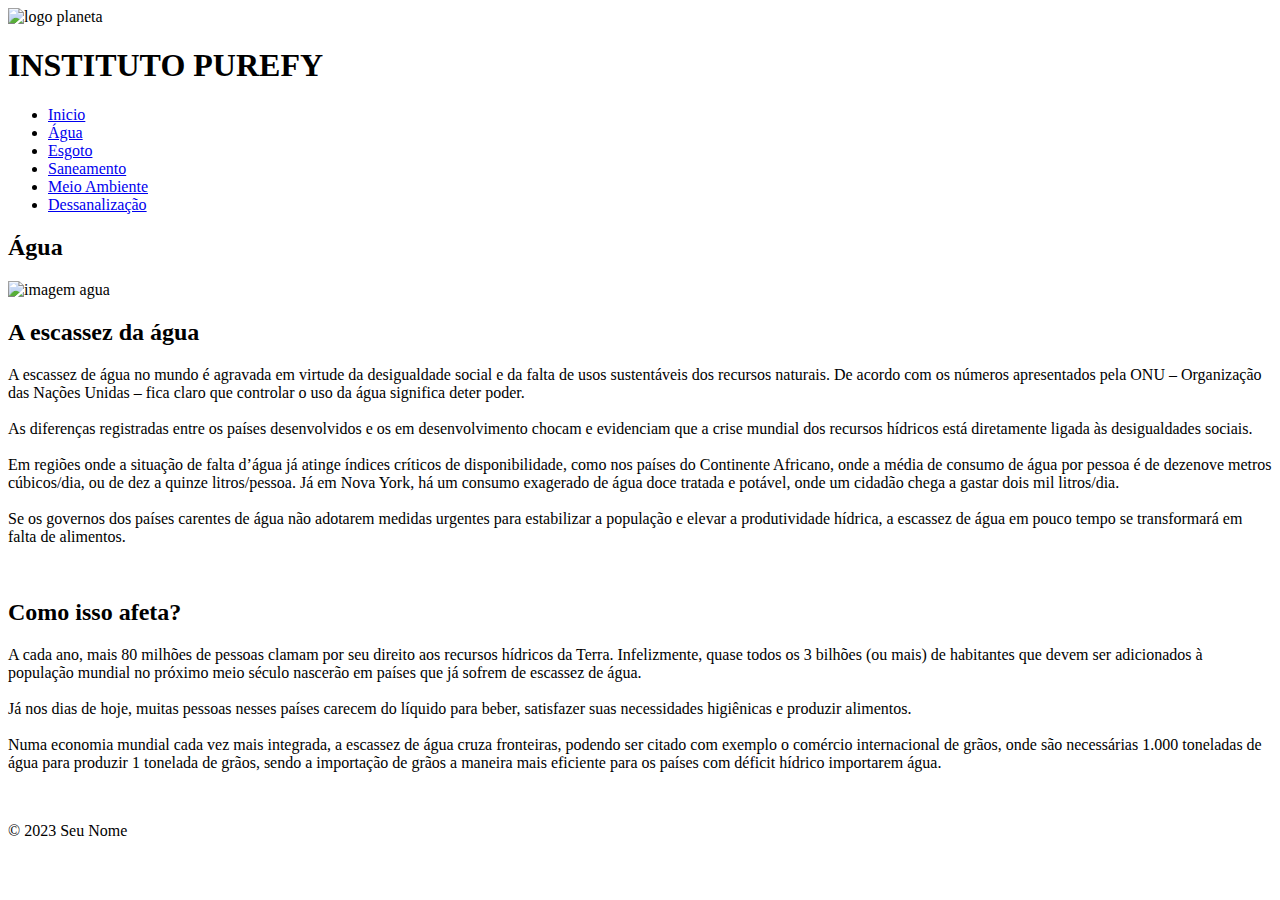
==== pagina1.html @ ef1dcf81 "commit inicial" ====
<!DOCTYPE html>
<html lang="pt-BR">
<head>
    <meta charset="UTF-8">
    <meta name="viewport" content="width=device-width, initial-scale=1.0">
    <title>PUREFY</title>
    <link rel="stylesheet" href="estilo/style1.css">
    <link rel="shortcut icon" type="imagex/png" href="./img/gota.ICO.png">
    <script src="js/script.js"></script>
</head>
<body>
    <header>
        <div class="logo">
            <img src="img/logoplaneta.png" alt="logo planeta" class="imagem1">
        </div>
        <h1>INSTITUTO PUREFY</h1>
        <nav>
            <ul>
                <li><a href="index.html">Inicio</a></li>
                <li><a href="pagina1.html">Água</a></li>
                <li><a href="pagina2.html">Esgoto</a></li>
                <li><a href="pagina3.html">Saneamento</a></li>
                <li><a href="pagina4.html">Meio Ambiente</a></li>
                <li><a href="pagina5.html">Dessanalização</a></li>
            </ul>
        </nav>
    </header>
    <main>
        <section class="texto1">
            <h2>Água</h2>
            <img src="img/agua.jpg" alt="imagem agua" class="imagem2">
            <h2>A escassez da água</h2>
            <p>A escassez de água no mundo é agravada em virtude da desigualdade social e da falta de usos sustentáveis dos recursos naturais. De acordo com os números apresentados pela ONU – Organização das Nações Unidas – fica claro que controlar o uso da água significa deter poder.<br><br>
            As diferenças registradas entre os países desenvolvidos e os em desenvolvimento chocam e evidenciam que a crise mundial dos recursos hídricos está diretamente ligada às desigualdades sociais.<br><br>
            Em regiões onde a situação de falta d’água já atinge índices críticos de disponibilidade, como nos países do Continente Africano, onde a média de consumo de água por pessoa é de dezenove metros cúbicos/dia, ou de dez a quinze litros/pessoa. Já em Nova York, há um consumo exagerado de água doce tratada e potável, onde um cidadão chega a gastar dois mil litros/dia.<br><br>
            Se os governos dos países carentes de água não adotarem medidas urgentes para estabilizar a população e elevar a produtividade hídrica, a escassez de água em pouco tempo se transformará em falta de alimentos.</p><br>
        </section>
        <section class="tesxto2">
            <h2>Como isso afeta?</h2>
            <p>A cada ano, mais 80 milhões de pessoas clamam por seu direito aos recursos hídricos da Terra. Infelizmente, quase todos os 3 bilhões (ou mais) de habitantes que devem ser adicionados à população mundial no próximo meio século nascerão em países que já sofrem de escassez de água.<br><br>
            Já nos dias de hoje, muitas pessoas nesses países carecem do líquido para beber, satisfazer suas necessidades higiênicas e produzir alimentos.<br><br>
            Numa economia mundial cada vez mais integrada, a escassez de água cruza fronteiras, podendo ser citado com exemplo o comércio internacional de grãos, onde são necessárias 1.000 toneladas de água para produzir 1 tonelada de grãos, sendo a importação de grãos a maneira mais eficiente para os países com déficit hídrico importarem água.</p><br>
        </section>
    </main>
    <footer>
        <p>&copy; 2023 Seu Nome</p>
    </footer>
</body>
</html>
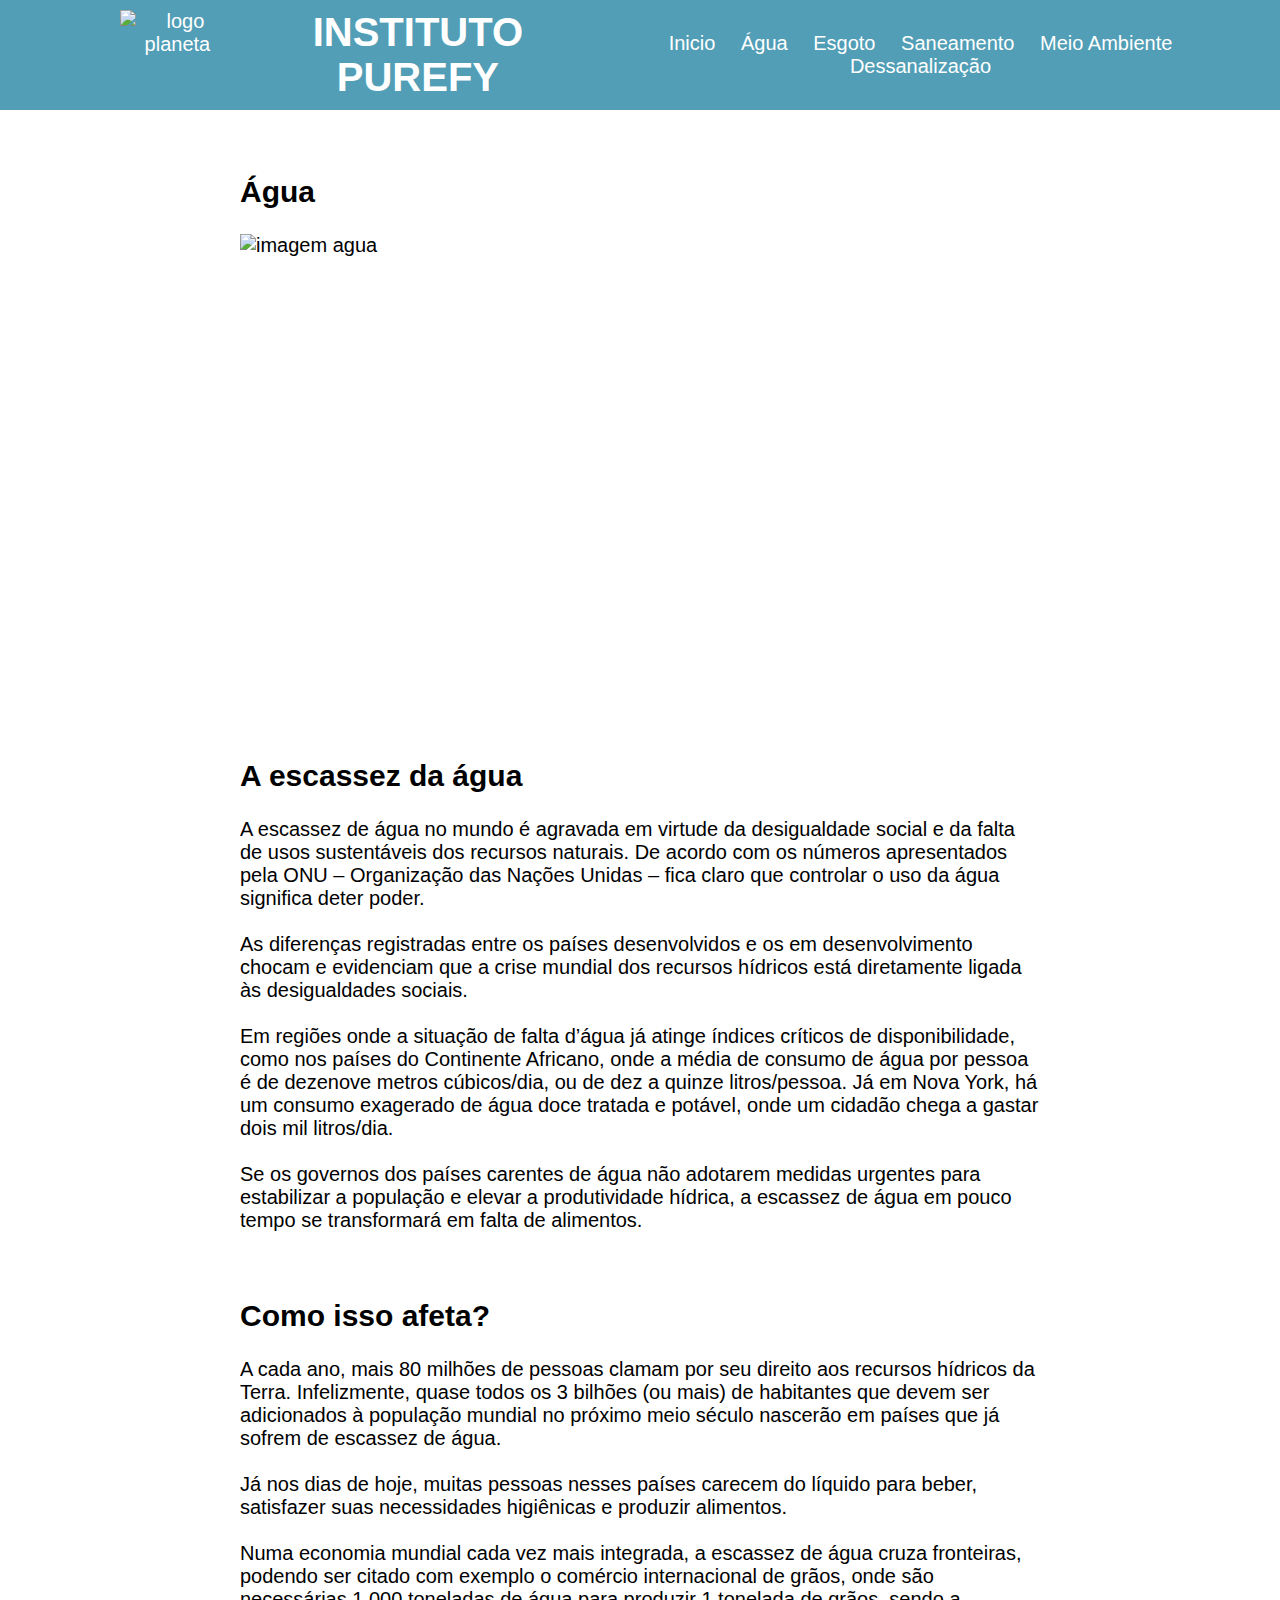
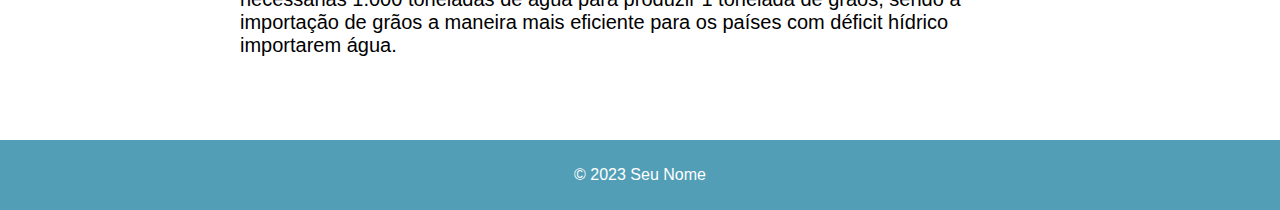
==== commit ce30050b: "Update pagina1.html" ====
--- a/pagina1.html
+++ b/pagina1.html
@@ -4,7 +4,7 @@
     <meta charset="UTF-8">
     <meta name="viewport" content="width=device-width, initial-scale=1.0">
     <title>PUREFY</title>
-    <link rel="stylesheet" href="estilo/style1.css">
+    <link rel="stylesheet" href="style1.css">
     <link rel="shortcut icon" type="imagex/png" href="./img/gota.ICO.png">
     <script src="js/script.js"></script>
 </head>
--- a/style1.css
+++ b/style1.css
@@ -0,0 +1,68 @@
+
+body {
+    font-family: Arial, sans-serif;
+    margin: 0;
+    padding: 0;
+}
+
+header {
+    display: flex;
+    justify-content: space-between;
+    height: 70px;
+    align-items: center;
+    background-color:#519eb6;
+    padding: 10px;
+    color: #fff;
+    padding: 20px;
+    text-align: center;
+    font-size: 20px;
+}
+
+.imagem1 {
+    display: flex;
+    align-items: center;
+    height: 90px;
+    margin-right: 0px;
+    margin-left: 100px;
+}
+.imagem2 {
+    display: flex;
+    align-items: center;
+    height: 500px;
+    margin-right: 65px;
+    margin-left: 0px;
+}
+
+nav ul {
+    list-style-type: none;
+    padding: 0;
+}
+
+nav ul li {
+    display: inline;
+    margin-right: 20px;
+}
+
+nav ul li a {
+    text-decoration: none;
+    color: #fff;
+}
+
+nav ul li a:hover {
+    color: rgb(40, 50, 51);
+}
+
+main {
+    font-size: 20px;
+    max-width: 800px;
+    margin: 20px auto;
+    padding: 20px;
+}
+
+footer {
+    background-color: #519eb6;
+    color: #fff;
+    text-align: center;
+    padding: 10px;
+}
+
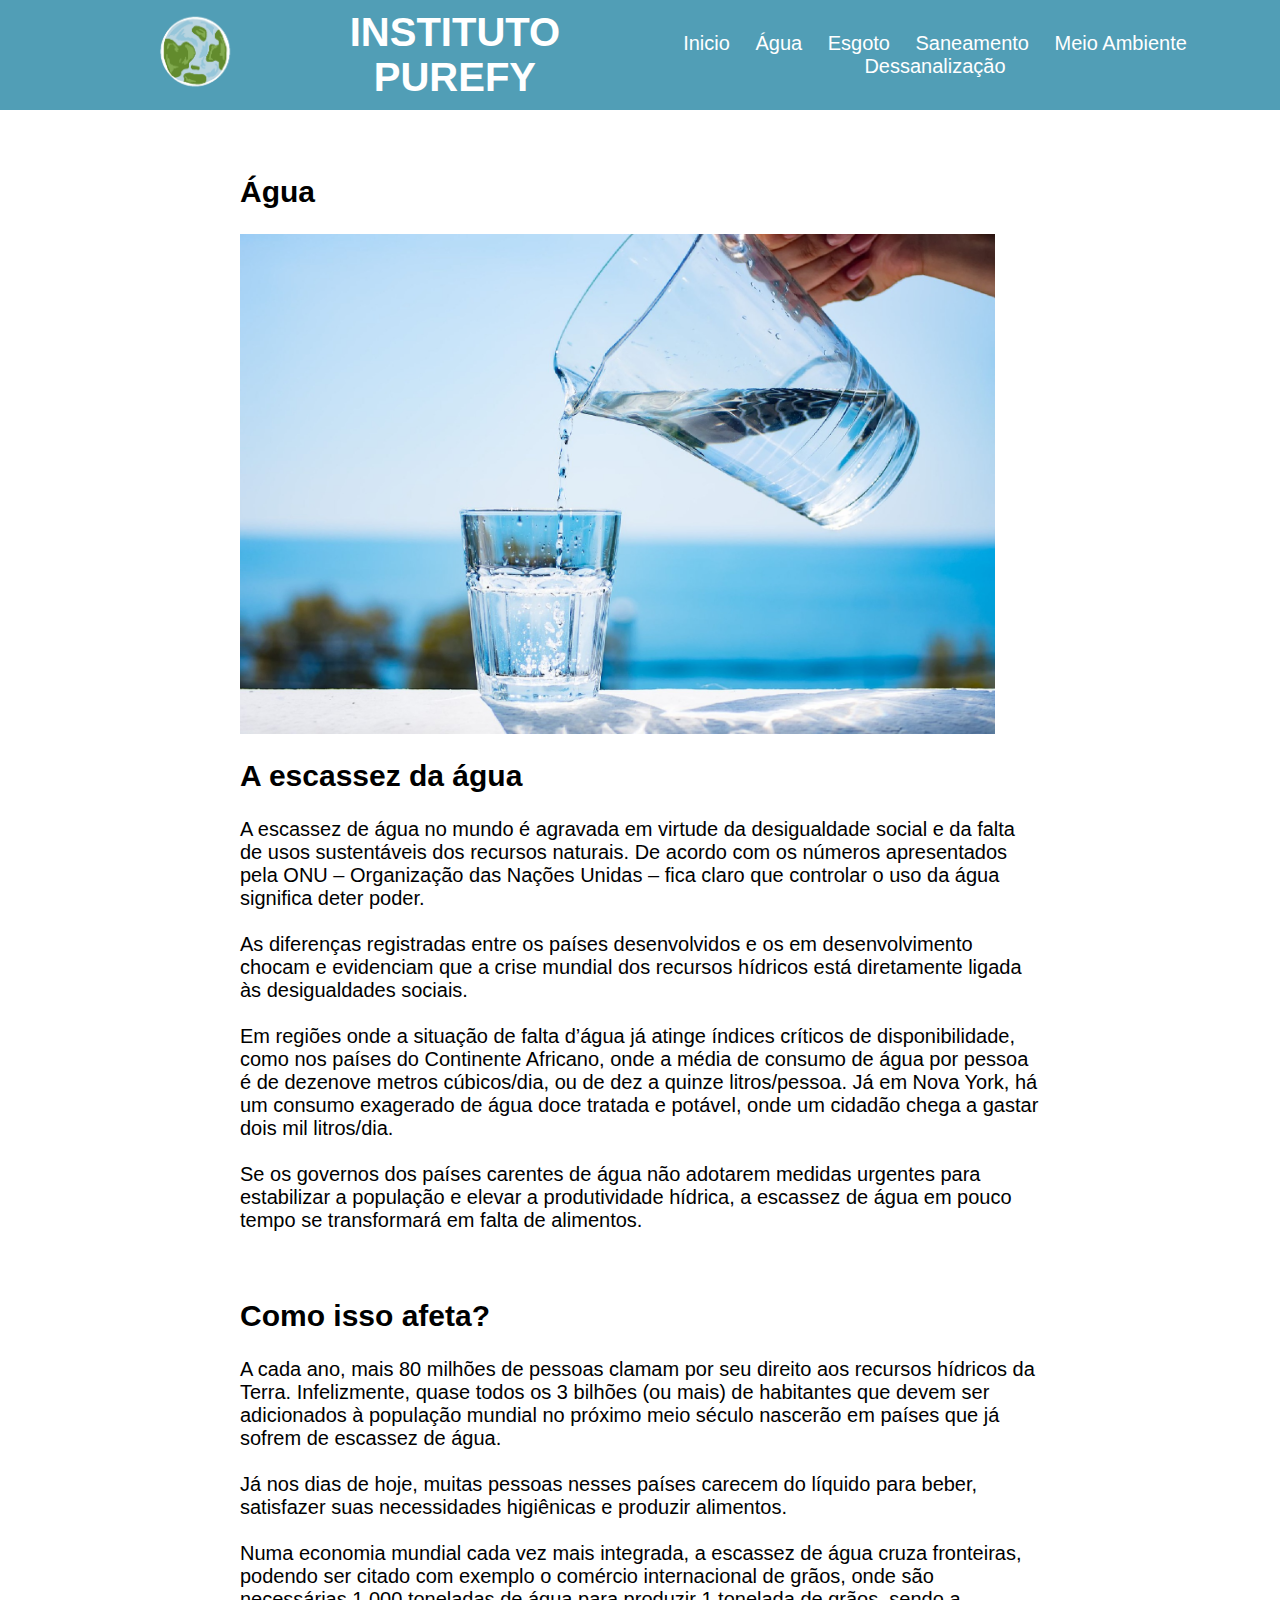
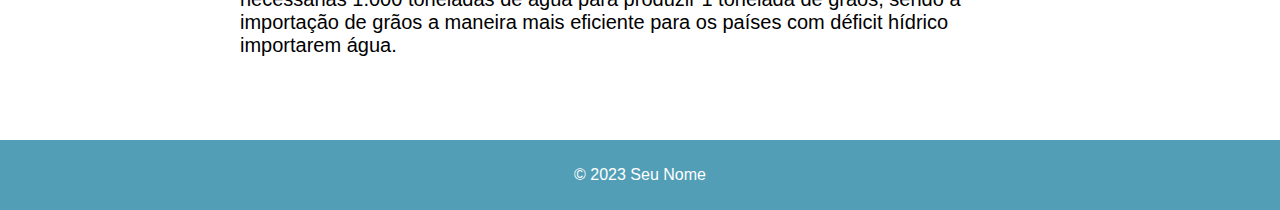
==== commit 03963446: "Update pagina1.html" ====
--- a/pagina1.html
+++ b/pagina1.html
@@ -5,13 +5,13 @@
     <meta name="viewport" content="width=device-width, initial-scale=1.0">
     <title>PUREFY</title>
     <link rel="stylesheet" href="style1.css">
-    <link rel="shortcut icon" type="imagex/png" href="./img/gota.ICO.png">
+    <link rel="shortcut icon" type="imagex/png" href="gota.ICO.png">
     <script src="js/script.js"></script>
 </head>
 <body>
     <header>
         <div class="logo">
-            <img src="img/logoplaneta.png" alt="logo planeta" class="imagem1">
+            <img src="logoplaneta.png" alt="logo planeta" class="imagem1">
         </div>
         <h1>INSTITUTO PUREFY</h1>
         <nav>
@@ -28,7 +28,7 @@
     <main>
         <section class="texto1">
             <h2>Água</h2>
-            <img src="img/agua.jpg" alt="imagem agua" class="imagem2">
+            <img src="agua.jpg" alt="imagem agua" class="imagem2">
             <h2>A escassez da água</h2>
             <p>A escassez de água no mundo é agravada em virtude da desigualdade social e da falta de usos sustentáveis dos recursos naturais. De acordo com os números apresentados pela ONU – Organização das Nações Unidas – fica claro que controlar o uso da água significa deter poder.<br><br>
             As diferenças registradas entre os países desenvolvidos e os em desenvolvimento chocam e evidenciam que a crise mundial dos recursos hídricos está diretamente ligada às desigualdades sociais.<br><br>
